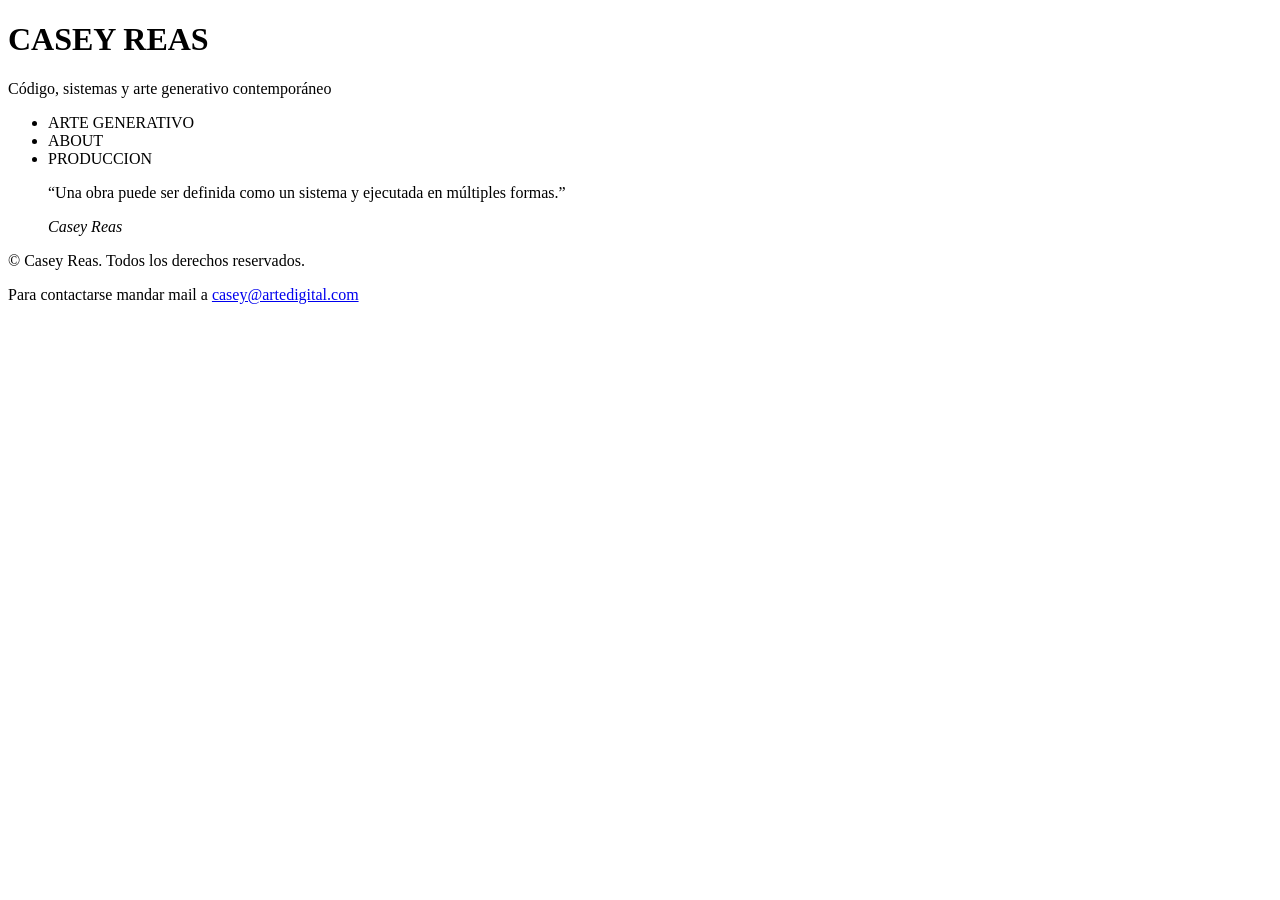
==== index.html @ 4c938c4c "CARAG DE ESQUELETO PRINCIPAL" ====
<!DOCTYPE html>
    <html lang="es">
        <head>
            <meta charset="utf-8">
            <title> CASEY-REAS</title>

            <link rel="preconnect" href="https://fonts.googleapis.com">
            <link rel="preconnect" href="https://fonts.gstatic.com" crossorigin>
            <link href="https://fonts.googleapis.com/css2?family=Abel&family=Arvo:ital,wght@0,400;0,700;1,400;1,700&family=Raleway:ital,wght@0,100..900;1,100..900&display=swap" rel="stylesheet">
    
            <link rel="stylesheet" href="css/estilos.css">

        </head>
        <body>
            <div id="principal">
                <header>
                    <h1>CASEY REAS</h1>
                    <p>Código, sistemas y arte generativo contemporáneo</p>
                    <nav>
                        <ul>
                            <li><a href="index.html"></a>ARTE GENERATIVO</li>
                            <li><a href="contenido.html"></a>ABOUT</li>
                            <li><a href="ejercicio.html"></a>PRODUCCION</li>
                        </ul>
                    </nav>
                </header>
                <blockquote>
                    <p>“Una obra puede ser definida como un sistema y ejecutada en múltiples formas.”</p>
                    <cite>Casey Reas</cite>
                </blockquote>
                <main>

                </main>
                <footer>
                    <p>&copy; Casey Reas. Todos los derechos reservados.</p>
                    <p>Para contactarse mandar mail a <a href="mailto:casey@artedigital.com">casey@artedigital.com</a></p>
                </footer>
            </div>
        </body>
    </html>
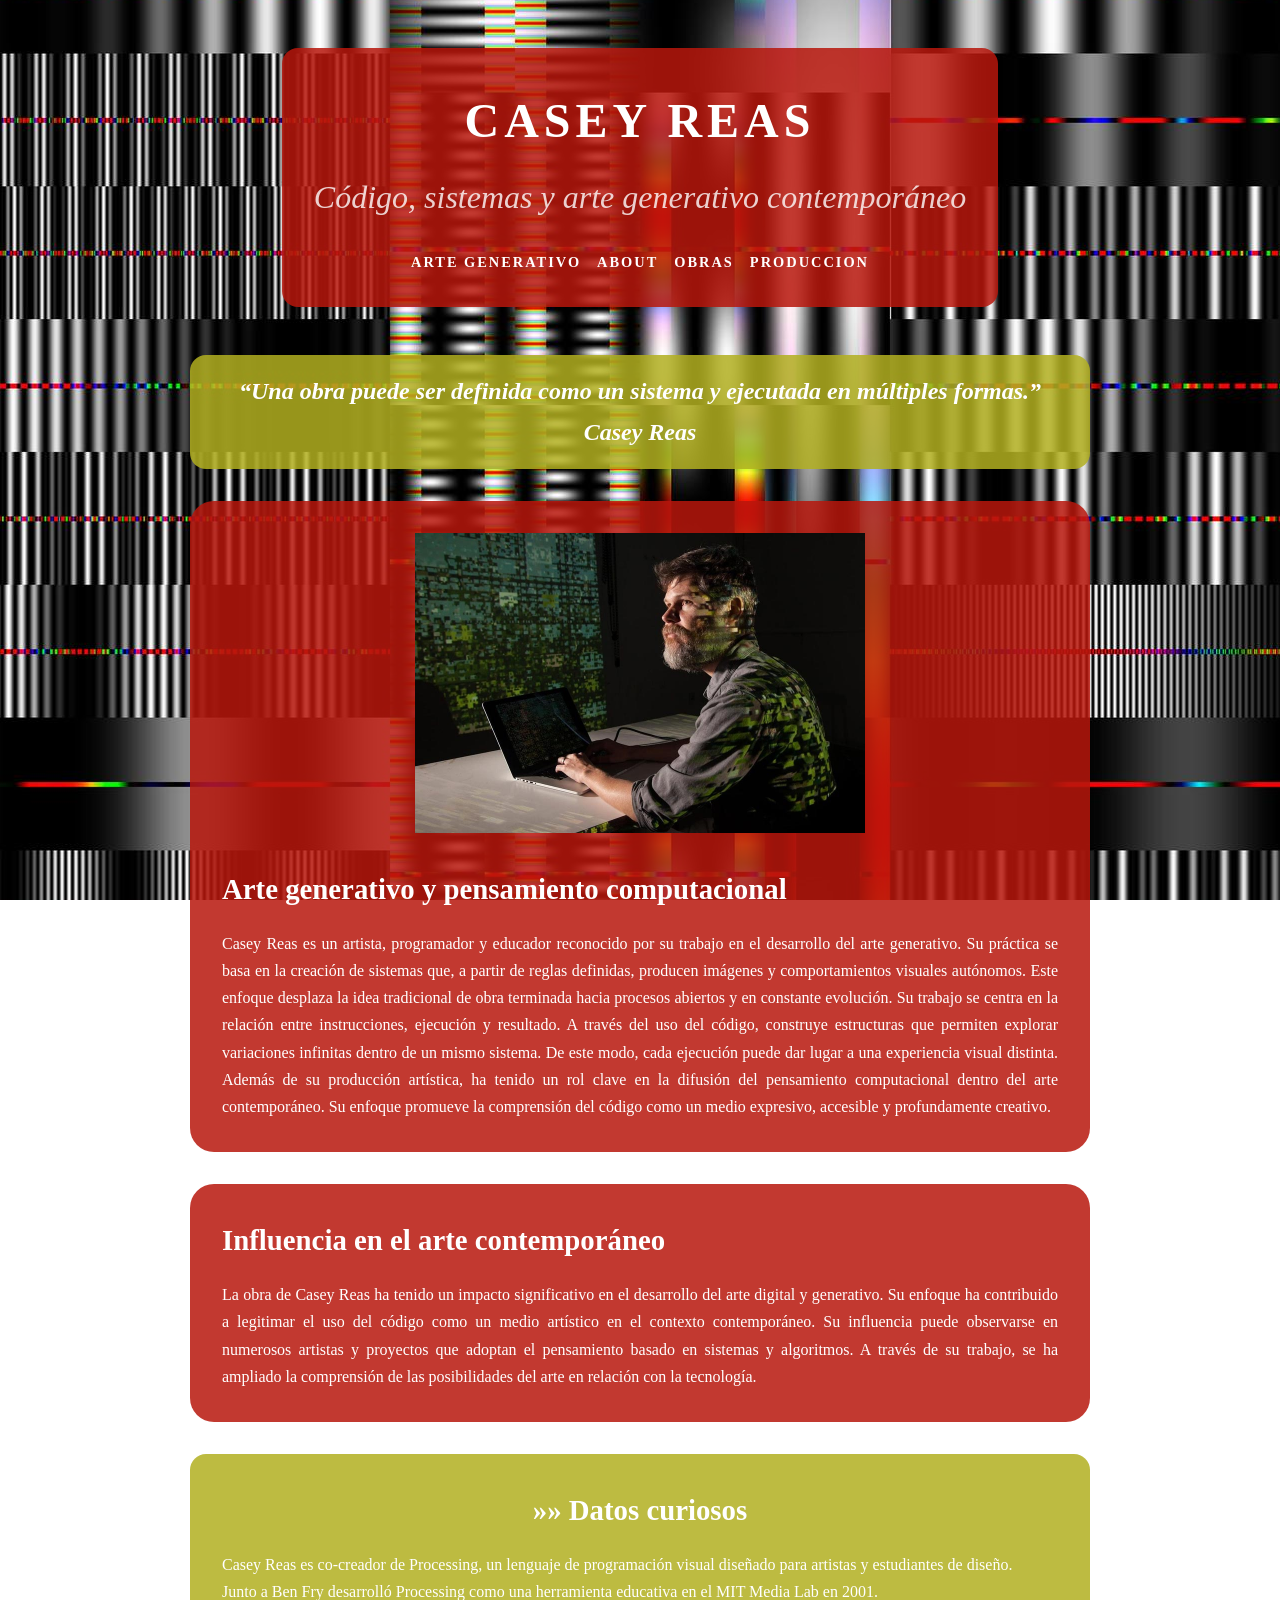
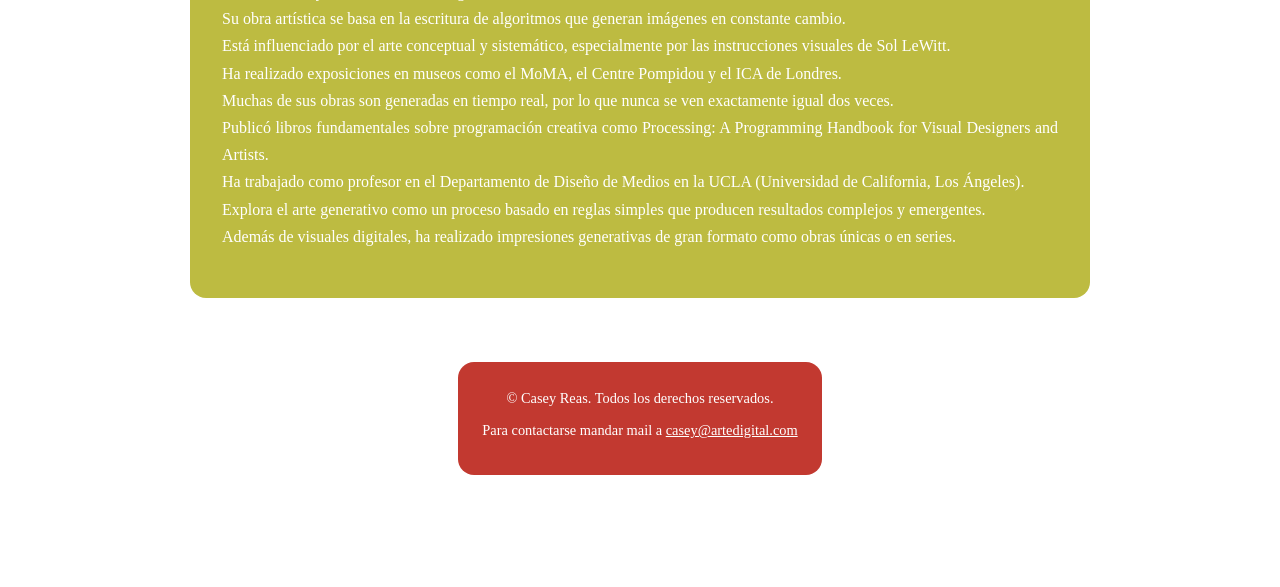
==== commit 12398d66: "Correcciones importantes" ====
--- a/index.html
+++ b/index.html
@@ -1,40 +1,87 @@
 <!DOCTYPE html>
     <html lang="es">
+
+        <!--Configuración del documento-->
         <head>
             <meta charset="utf-8">
             <title> CASEY-REAS</title>
 
+            <!--Vinculación con Google Fonts-->
             <link rel="preconnect" href="https://fonts.googleapis.com">
             <link rel="preconnect" href="https://fonts.gstatic.com" crossorigin>
             <link href="https://fonts.googleapis.com/css2?family=Abel&family=Arvo:ital,wght@0,400;0,700;1,400;1,700&family=Raleway:ital,wght@0,100..900;1,100..900&display=swap" rel="stylesheet">
     
+            <!--Vinculación con la hoja de estilos-->
             <link rel="stylesheet" href="css/estilos.css">
 
         </head>
+
+        <!--Contenido visible de la página-->
         <body>
-            <div id="principal">
-                <header>
-                    <h1>CASEY REAS</h1>
-                    <p>Código, sistemas y arte generativo contemporáneo</p>
-                    <nav>
-                        <ul>
-                            <li><a href="index.html"></a>ARTE GENERATIVO</li>
-                            <li><a href="contenido.html"></a>ABOUT</li>
-                            <li><a href="ejercicio.html"></a>PRODUCCION</li>
-                        </ul>
-                    </nav>
-                </header>
+
+            <header>
+                <h1>CASEY REAS</h1>
+                <p>Código, sistemas y arte generativo contemporáneo</p>
+                <nav>
+                    <ul>
+                        <li><a href="index.html">ARTE GENERATIVO</a></li>
+                        <li><a href="contenido.html">ABOUT</a></li>
+                        <li><a href="obras.html">OBRAS</a></li>
+                        <li><a href="ejercicio.html">PRODUCCION</a></li>
+                    </ul>
+                </nav>
+            </header>
+                
+            <main>
                 <blockquote>
                     <p>“Una obra puede ser definida como un sistema y ejecutada en múltiples formas.”</p>
-                    <cite>Casey Reas</cite>
+                        <cite>Casey Reas</cite>
                 </blockquote>
-                <main>
+                <div>
+                    <article>
+                        <img src="img/reas.jpg" alt="CASEY REAS en su compu con una obra de el proyectandose por detras">
+                        <h2>Arte generativo y pensamiento computacional</h2>
+                        <p>
+                            Casey Reas es un artista, programador y educador reconocido por su trabajo en el desarrollo del arte generativo. 
+                            Su práctica se basa en la creación de sistemas que, a partir de reglas definidas, producen imágenes y comportamientos visuales autónomos. 
+                            Este enfoque desplaza la idea tradicional de obra terminada hacia procesos abiertos y en constante evolución.
+                            Su trabajo se centra en la relación entre instrucciones, ejecución y resultado. 
+                            A través del uso del código, construye estructuras que permiten explorar variaciones infinitas dentro de un mismo sistema. 
+                            De este modo, cada ejecución puede dar lugar a una experiencia visual distinta.
+                            Además de su producción artística, ha tenido un rol clave en la difusión del pensamiento computacional dentro del arte contemporáneo. 
+                            Su enfoque promueve la comprensión del código como un medio expresivo, accesible y profundamente creativo.
+                        </p>
+                    </article>
+                    <article>
+                        <h2>Influencia en el arte contemporáneo</h2>
+                        <p>
+                        La obra de Casey Reas ha tenido un impacto significativo en el desarrollo del arte digital y generativo. 
+                        Su enfoque ha contribuido a legitimar el uso del código como un medio artístico en el contexto contemporáneo.
+                        Su influencia puede observarse en numerosos artistas y proyectos que adoptan el pensamiento basado en sistemas y algoritmos. 
+                        A través de su trabajo, se ha ampliado la comprensión de las posibilidades del arte en relación con la tecnología.
+                        </p>
+                    </article>
+                </div>
+                <aside>
+                    <h3>»» Datos curiosos</h3>
+                    <p>Casey Reas es co-creador de Processing, un lenguaje de programación visual diseñado para artistas y estudiantes de diseño.</p>
+                    <p>Junto a Ben Fry desarrolló Processing como una herramienta educativa en el MIT Media Lab en 2001.</p>
+                    <p>Su obra artística se basa en la escritura de algoritmos que generan imágenes en constante cambio.</p>
+                    <p>Está influenciado por el arte conceptual y sistemático, especialmente por las instrucciones visuales de Sol LeWitt.</p>
+                    <p>Ha realizado exposiciones en museos como el MoMA, el Centre Pompidou y el ICA de Londres.</p>
+                    <p>Muchas de sus obras son generadas en tiempo real, por lo que nunca se ven exactamente igual dos veces.</p>
+                    <p>Publicó libros fundamentales sobre programación creativa como Processing: A Programming Handbook for Visual Designers and Artists.</p>
+                    <p>Ha trabajado como profesor en el Departamento de Diseño de Medios en la UCLA (Universidad de California, Los Ángeles).</p>
+                    <p>Explora el arte generativo como un proceso basado en reglas simples que producen resultados complejos y emergentes.</p>
+                    <p>Además de visuales digitales, ha realizado impresiones generativas de gran formato como obras únicas o en series.</p>
+                </aside>
+            </main>
 
-                </main>
-                <footer>
-                    <p>&copy; Casey Reas. Todos los derechos reservados.</p>
-                    <p>Para contactarse mandar mail a <a href="mailto:casey@artedigital.com">casey@artedigital.com</a></p>
-                </footer>
-            </div>
+            <!--Contacto del artista-->
+            <footer>
+                <p>&copy; Casey Reas. Todos los derechos reservados.</p>
+                <p>Para contactarse mandar mail a <a href="mailto:casey@artedigital.com">casey@artedigital.com</a></p>
+            </footer>
+           
         </body>
     </html>
--- a/css/estilos.css
+++ b/css/estilos.css
@@ -0,0 +1,209 @@
+
+/* reset general*/
+
+* { 
+    color: white;
+    margin: 0;
+    padding: 0;
+    box-sizing: border-box;
+}
+
+
+/*estilos generales de todo el contenido del body*/
+
+body {
+    background-image: url(../img/intro-6-resized.jpg);
+    background-repeat: repeat;
+    background-position: center;
+    background-attachment: fixed;
+    
+    line-height: 1.7;
+    font-family: 'Abel';
+    font-style: normal;
+    font-weight: 400;
+    display: flex; 
+    flex-direction: column; 
+    align-items: center; 
+    min-height: 100dvh; 
+    margin: 0; 
+    padding: 0;
+    padding-bottom: 5rem;
+}
+
+
+/*estilos del header*/
+
+header {
+    margin: 2rem auto;
+    margin-top: 3rem;
+    padding: 2rem;
+    max-width: 900px;
+    text-align: center;
+    background-color:  rgb(184, 23, 12, 0.85);
+    border-radius: 1rem;
+}
+
+header h1 {
+    font-family: 'Abel';
+    font-size: 3rem;
+    font-weight: 900;
+    letter-spacing: 5px; /* separa las letras para look minimalista */
+    margin: 0 0 0.5rem 0;
+}
+
+header p {
+    font-size: 2rem;
+    font-style: italic;
+    opacity: 0.8; /* levemente transparente para jerarquía visual */
+    margin: 0;
+}
+
+
+/*estilos del nav*/
+
+nav {
+    margin-top: 1.5rem;
+}
+
+nav ul {
+    list-style: none; /* elimina los puntos de la lista */
+    padding: 0;
+    margin: 0;
+    display: flex; /* pone los links en fila horizontal */
+    gap: 1rem; /* espacio entre cada link */
+    justify-content: center;
+}
+
+nav a {
+    font-weight: 600;
+    font-size: 0.9rem;
+    letter-spacing: 2px;
+    text-decoration: none; /* saca el subrayado */
+}
+
+nav a:link {
+    color: white;
+}
+
+/*
+nav a:visited {
+    color:mediumseagreen;
+}
+*/
+
+nav a:hover {
+    color:rgb(141, 153, 7);
+}
+
+nav a:active {
+    color: rgb(81, 8, 8);
+}
+
+
+/*estilos del blockquote*/
+
+blockquote {
+
+    margin: 1rem auto;
+    padding: 1rem;
+    max-width: 900px;
+    background-color: rgb(178, 176, 32, 0.85);
+    border-radius: 1rem;
+    text-align: center;
+    font-style: italic;
+    font-size: x-large;
+    font-weight: 600;
+}
+
+/*estilos de todas las img*/
+
+img {
+    width: 100%;
+    height: 300px;
+    object-fit: contain;
+    border-radius: 1rem;
+    margin-bottom: 1.5rem;
+}
+
+
+/*estilos del contenedor div*/
+
+div {
+    width: 100%;
+    max-width: 900px;
+    margin: 0 auto;
+}
+
+
+/*estilos de article (funciona como una tarjeta de contenido)*/
+
+article {
+    background-color: rgb(184, 23, 12, 0.85);
+    padding: 2rem;
+    margin: 2rem auto;
+    border-radius: 1.5rem;
+}
+
+
+/*estilos del título dentro de article*/
+
+article h2 {
+    font-size: 1.8rem;
+    margin-bottom: 1rem;
+}
+
+
+/*estilos del párrafo dentro de article*/
+
+div p {
+    font-size: 1rem;
+    text-align: justify;
+}
+
+
+/*estilos del aside*/
+
+aside {
+    max-width: 900px;
+    margin: 2rem auto;
+    padding: 2rem;
+    padding-bottom: 3rem;
+    background-color: rgb(178, 176, 32, 0.85);
+    border-radius: 1rem;
+}
+
+aside h3 {
+    font-size: 1.8rem;
+    margin-bottom: 1rem;
+    text-align: center;
+}
+
+aside p {
+    font-size: 1rem;
+    text-align: justify;
+}
+
+
+/*estilos del footer*/
+
+footer {
+    max-width: 900px;
+    margin: 2rem auto;
+    padding: 1.5rem;
+    background-color: rgb(184, 23, 12, 0.85);
+    border-radius: 1rem;
+    text-align: center;
+    font-size: 0.9rem;
+}
+
+footer p {
+    margin-bottom: 0.5rem;
+}
+
+footer a {
+    text-decoration: underline;
+}
+
+footer a:hover {
+    color: rgb(141, 153, 7);
+}
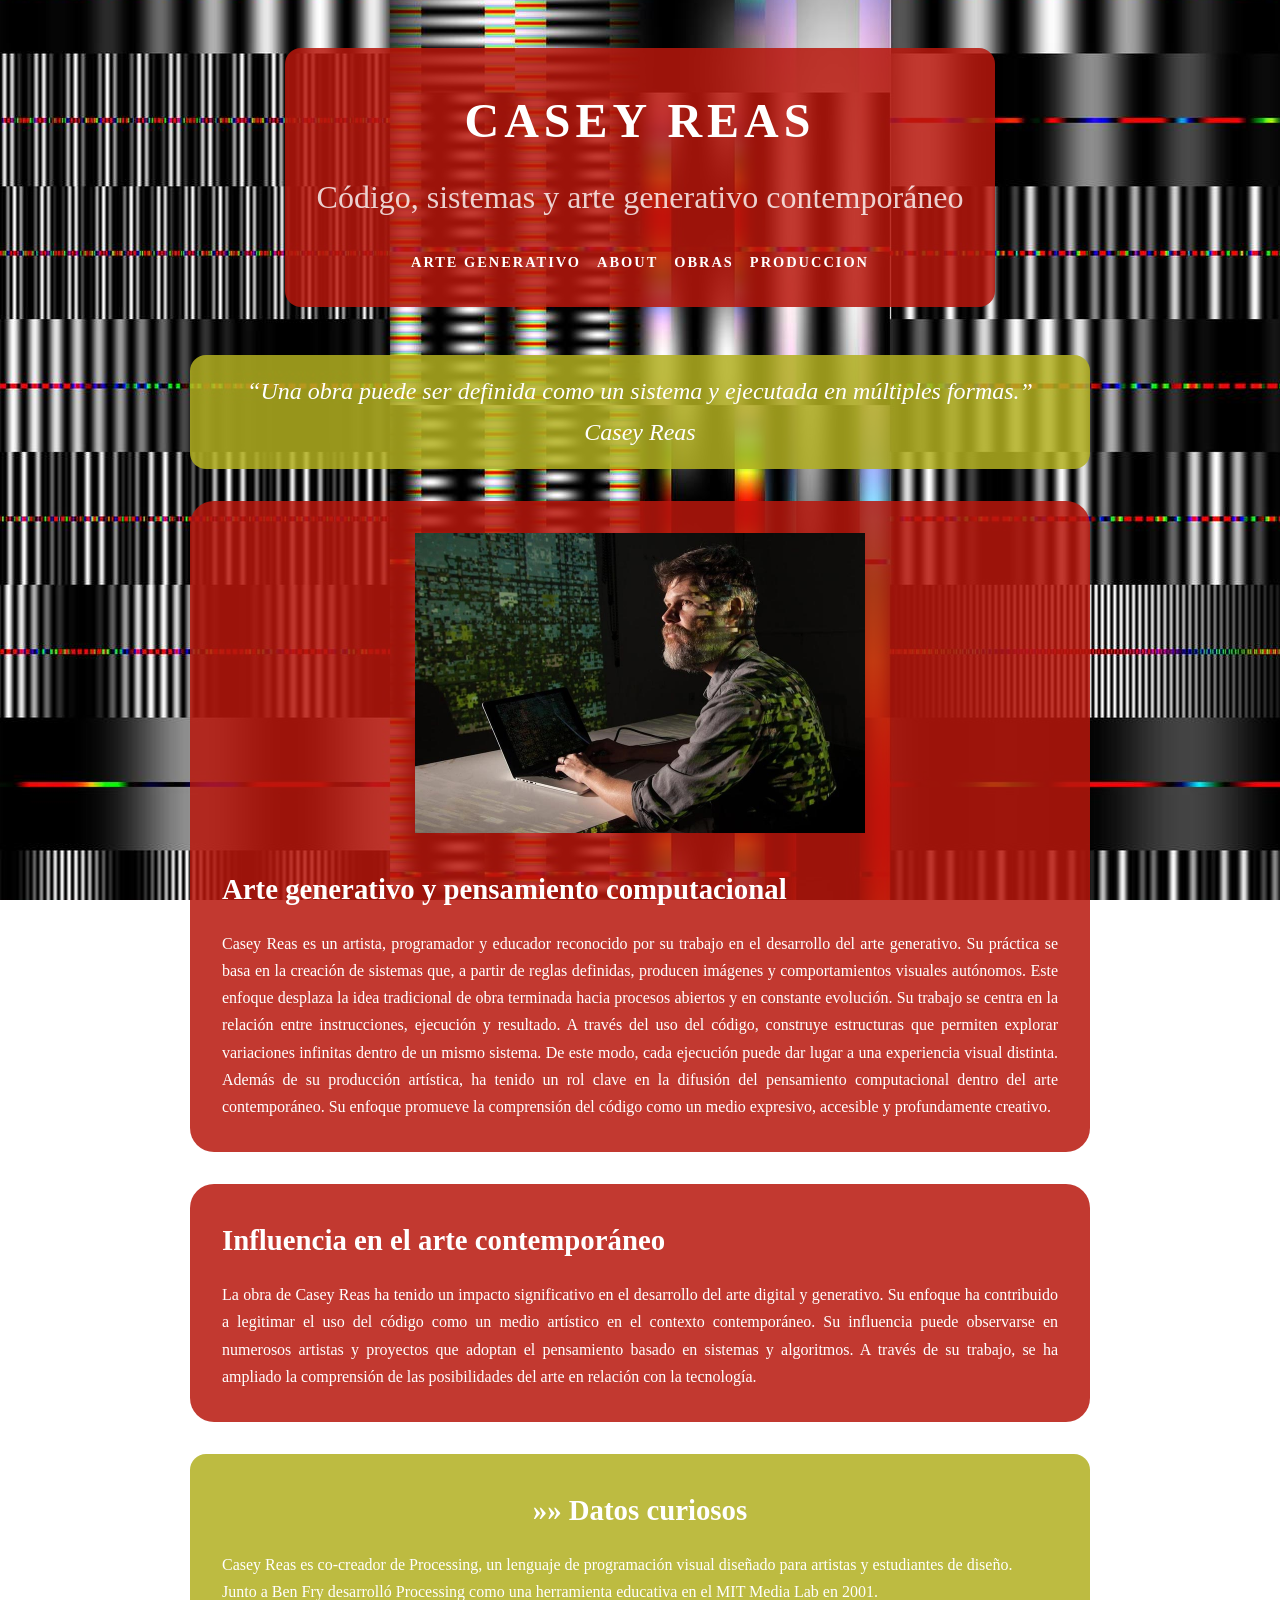
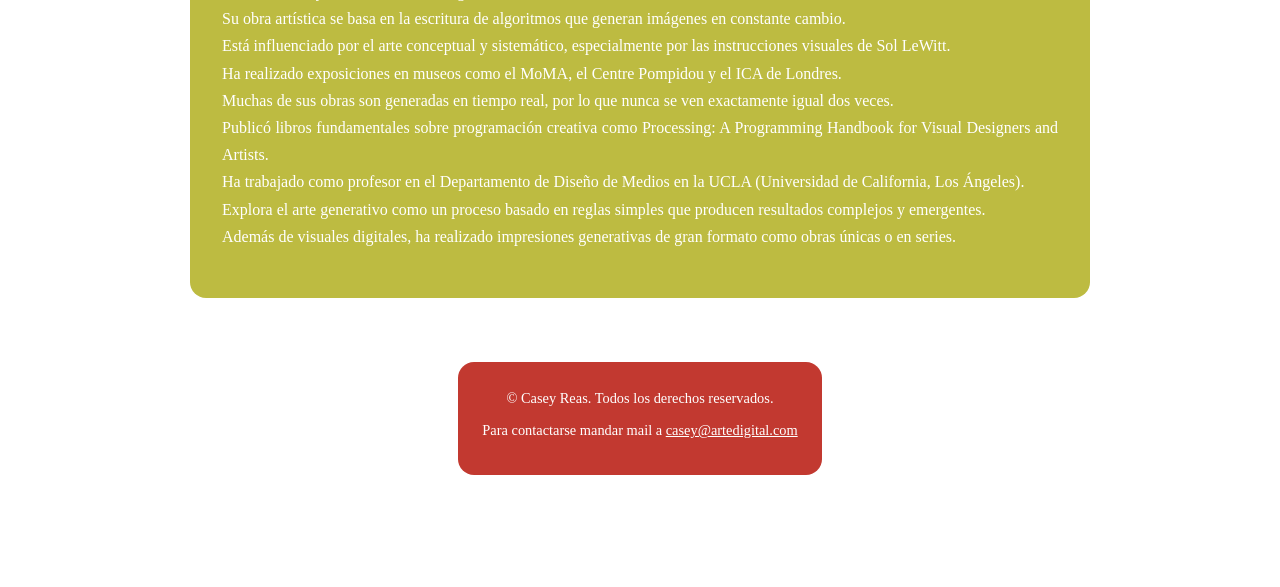
==== commit 6f1758dd: "Correccion de Titulo" ====
--- a/index.html
+++ b/index.html
@@ -4,7 +4,7 @@
         <!--Configuración del documento-->
         <head>
             <meta charset="utf-8">
-            <title> CASEY-REAS</title>
+            <title>CASEY-REAS</title>
 
             <!--Vinculación con Google Fonts-->
             <link rel="preconnect" href="https://fonts.googleapis.com">
--- a/css/estilos.css
+++ b/css/estilos.css
@@ -16,7 +16,7 @@
     background-repeat: repeat;
     background-position: center;
     background-attachment: fixed;
-    
+    font-family: 'Abel';
     line-height: 1.7;
     font-family: 'Abel';
     font-style: normal;
@@ -52,8 +52,10 @@
 }
 
 header p {
+    font-family: 'Abel';
     font-size: 2rem;
-    font-style: italic;
+    font-style:normal;
+    font-weight: 400;
     opacity: 0.8; /* levemente transparente para jerarquía visual */
     margin: 0;
 }
@@ -112,8 +114,9 @@
     text-align: center;
     font-style: italic;
     font-size: x-large;
-    font-weight: 600;
-}
+    font-weight: 300;
+}
+
 
 /*estilos de todas las img*/
 
@@ -125,6 +128,14 @@
     margin-bottom: 1.5rem;
 }
 
+/*estilos del video*/
+
+iframe {
+    display: block;
+    margin: 2rem auto; /* centra el video */
+    max-width: 100%;
+}
+
 
 /*estilos del contenedor div*/
 
@@ -153,9 +164,18 @@
 }
 
 
+/*estilos de la ul del article*/
+
+article ul li{
+    font-family: Cambria, Cochin, Georgia, Times, 'Times New Roman', serif;
+    font-size: 1rem;
+}
+
+
 /*estilos del párrafo dentro de article*/
 
-div p {
+div article p {
+    font-family: Cambria, Cochin, Georgia, Times, 'Times New Roman', serif;
     font-size: 1rem;
     text-align: justify;
 }
@@ -179,6 +199,7 @@
 }
 
 aside p {
+    font-family: Cambria, Cochin, Georgia, Times, 'Times New Roman', serif;
     font-size: 1rem;
     text-align: justify;
 }
